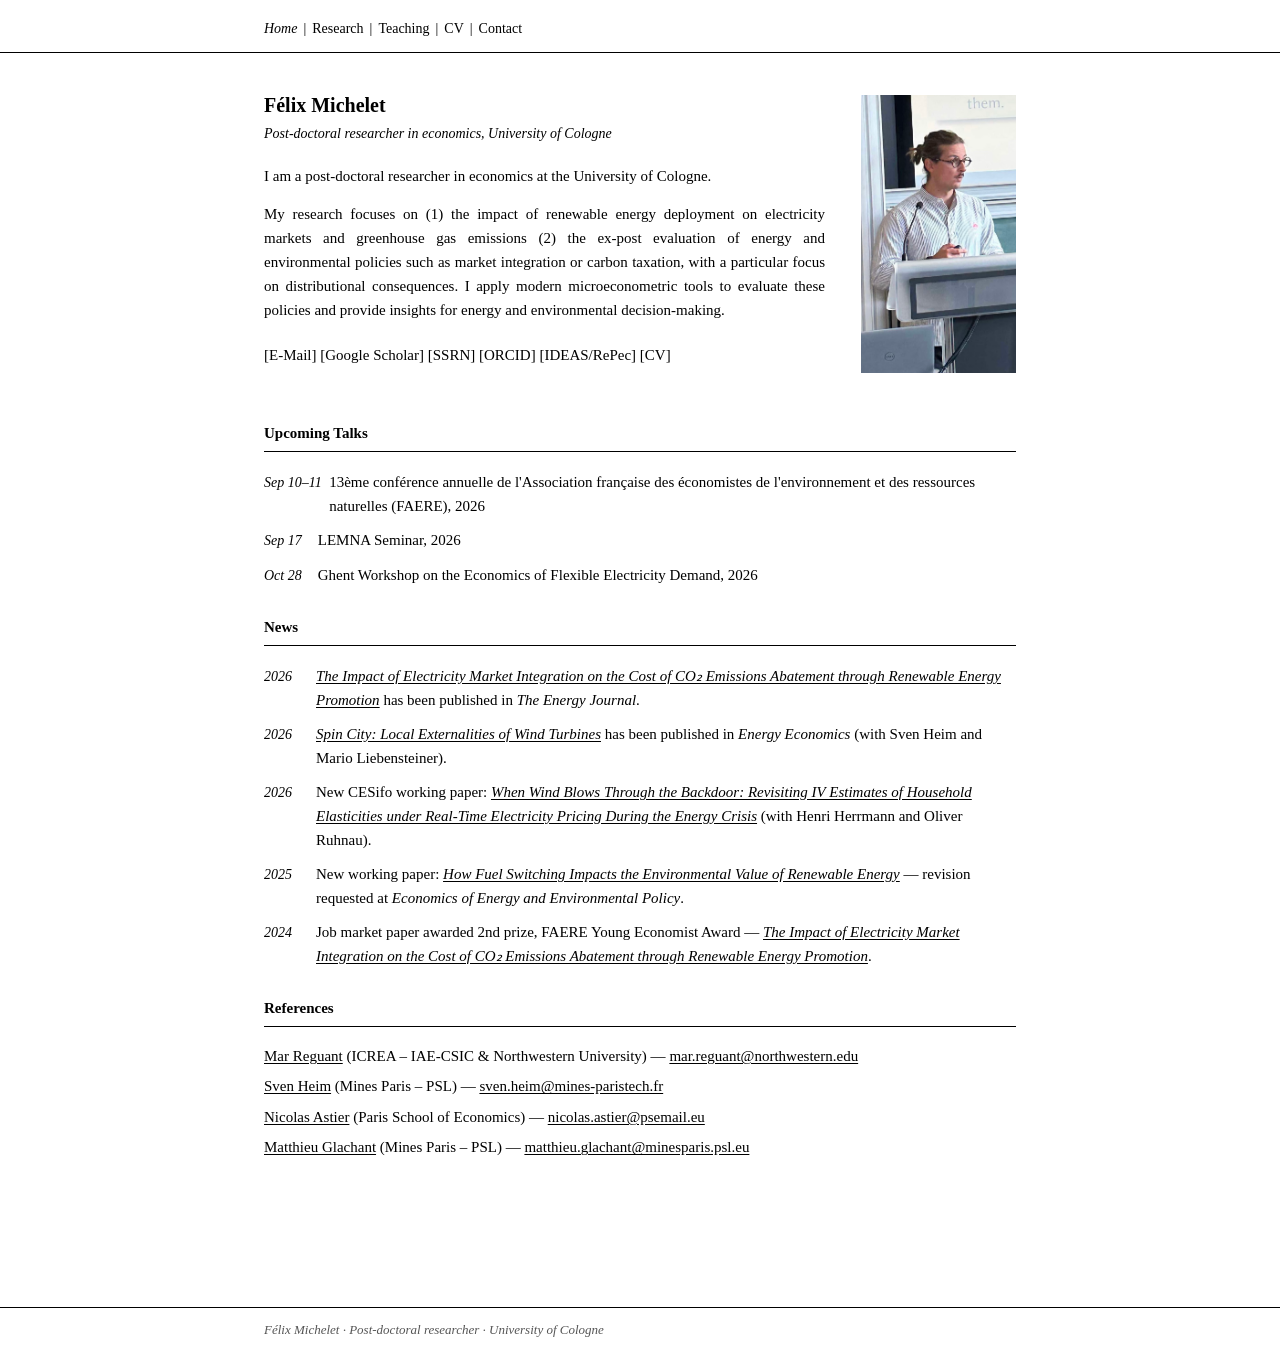
==== index.html @ cdfa5f25 "Update CV, add Upcoming Talks section" ====
<!DOCTYPE html>
<html lang="en">
<head>
  <meta charset="UTF-8">
  <meta name="viewport" content="width=device-width, initial-scale=1.0">

  <title>Félix Michelet | Economist</title>
  <meta name="description" content="Félix Michelet is a post-doctoral researcher in economics at the University of Cologne. Research on renewable energy, electricity markets, and environmental policy.">
  <meta name="author" content="Félix Michelet">
  <meta name="keywords" content="Félix Michelet, Felix Michelet, economist, energy economics, renewable energy, electricity markets, environmental policy, University of Cologne">
  <meta name="google-site-verification" content="-vWV9fMvth3Z5lWH0gV60MzSaRjkvA3Q-QsjtKYt7nY">

  <link rel="canonical" href="https://felix-michelet.github.io/">

  <!-- Open Graph -->
  <meta property="og:type" content="profile">
  <meta property="og:title" content="Félix Michelet | Economist">
  <meta property="og:description" content="Post-doctoral researcher in economics at the University of Cologne. Research on renewable energy, electricity markets, and environmental policy.">
  <meta property="og:url" content="https://felix-michelet.github.io/">
  <meta property="og:locale" content="en_US">

  <!-- JSON-LD structured data -->
  <script type="application/ld+json">
  {
    "@context": "https://schema.org",
    "@type": "Person",
    "name": "Félix Michelet",
    "givenName": "Félix",
    "familyName": "Michelet",
    "jobTitle": "Post-doctoral researcher in economics",
    "affiliation": {
      "@type": "Organization",
      "name": "University of Cologne",
      "url": "https://www.uni-koeln.de"
    },
    "email": "felix.michelet@wiso.uni-koeln.de",
    "url": "https://felix-michelet.github.io",
    "sameAs": [
      "https://scholar.google.com/citations?user=K8HXyC8AAAAJ&hl=fr",
      "https://papers.ssrn.com/sol3/cf_dev/AbsByAuth.cfm?per_id=7671781",
      "https://orcid.org/0009-0003-8310-5982",
      "https://ideas.repec.org/f/pmi1145.html"
    ],
    "knowsAbout": ["energy economics", "environmental policy", "renewable energy", "electricity markets", "microeconometrics"]
  }
  </script>

  <link rel="icon" type="image/svg+xml" href="favicon.svg">
  <link rel="stylesheet" href="style.css">
</head>
<body>

<header>
  <div class="container">
    <nav>
      <ul>
        <li><a href="index.html" class="active">Home</a></li>
        <li><a href="research.html">Research</a></li>
        <li><a href="teaching.html">Teaching</a></li>
        <li><a href="cv.pdf">CV</a></li>
        <li><a href="contact.html">Contact</a></li>
      </ul>
    </nav>
  </div>
</header>

<main>
  <div class="container">

    <div class="intro">
      <img src="photo.jpg" alt="Félix Michelet" class="intro-photo">

      <h1>Félix Michelet</h1>
      <p class="subtitle">Post-doctoral researcher in economics, University of Cologne</p>

      <p>I am a post-doctoral researcher in economics at the University of Cologne.</p>
      <p>
        My research focuses on (1) the impact of renewable energy deployment on electricity
        markets and greenhouse gas emissions (2) the ex-post evaluation of energy and
        environmental policies such as market integration or carbon taxation, with a
        particular focus on distributional consequences. I apply modern microeconometric
        tools to evaluate these policies and provide insights for energy and environmental
        decision-making.
      </p>

      <p class="contact-links">
        [<a href="mailto:felix.michelet@wiso.uni-koeln.de">E-Mail</a>]
        [<a href="https://scholar.google.com/citations?user=K8HXyC8AAAAJ&hl=fr">Google Scholar</a>]
        [<a href="https://papers.ssrn.com/sol3/cf_dev/AbsByAuth.cfm?per_id=7671781">SSRN</a>]
        [<a href="https://orcid.org/0009-0003-8310-5982">ORCID</a>]
        [<a href="https://ideas.repec.org/f/pmi1145.html">IDEAS/RePec</a>]
        [<a href="cv.pdf">CV</a>]
      </p>
    </div>

    <h2 class="section-title">Upcoming Talks</h2>
    <hr class="section-rule">

    <ul class="news-list">
      <li>
        <span class="news-date">Sep 10–11</span>
        <span>13ème conférence annuelle de l'Association française des économistes de l'environnement et des ressources naturelles (FAERE), 2026</span>
      </li>
      <li>
        <span class="news-date">Sep 17</span>
        <span>LEMNA Seminar, 2026</span>
      </li>
      <li>
        <span class="news-date">Oct 28</span>
        <span>Ghent Workshop on the Economics of Flexible Electricity Demand, 2026</span>
      </li>
    </ul>

    <h2 class="section-title">News</h2>
    <hr class="section-rule">

    <ul class="news-list">
      <li>
        <span class="news-date">2026</span>
        <span>
          <a href="https://doi.org/10.1177/01956574261469479"><em>The Impact of Electricity Market Integration on the Cost of CO₂ Emissions Abatement through Renewable Energy Promotion</em></a>
          has been published in <em>The Energy Journal</em>.
        </span>
      </li>
      <li>
        <span class="news-date">2026</span>
        <span>
          <a href="https://www.sciencedirect.com/science/article/pii/S0140988326002008"><em>Spin City: Local Externalities of Wind Turbines</em></a>
          has been published in <em>Energy Economics</em> (with Sven Heim and Mario Liebensteiner).
        </span>
      </li>
      <li>
        <span class="news-date">2026</span>
        <span>
          New CESifo working paper:
          <a href="https://www.ifo.de/DocDL/cesifo1_wp12617.pdf"><em>When Wind Blows Through the Backdoor: Revisiting IV Estimates of Household Elasticities under Real-Time Electricity Pricing During the Energy Crisis</em></a>
          (with Henri Herrmann and Oliver Ruhnau).
        </span>
      </li>
      <li>
        <span class="news-date">2025</span>
        <span>
          New working paper:
          <a href="https://papers.ssrn.com/sol3/papers.cfm?abstract_id=5344538"><em>How Fuel Switching Impacts the Environmental Value of Renewable Energy</em></a>
          — revision requested at <em>Economics of Energy and Environmental Policy</em>.
        </span>
      </li>
      <li>
        <span class="news-date">2024</span>
        <span>
          Job market paper awarded 2nd prize, FAERE Young Economist Award —
          <a href="https://www.dropbox.com/scl/fi/n6gbyo9abtmuezpeaghq9/JMP-Michelet.pdf?rlkey=tjdo9tctyydbn176hefi6ldla&st=pvex7tm7&dl=0"><em>The Impact of Electricity Market Integration on the Cost of CO₂ Emissions Abatement through Renewable Energy Promotion</em></a>.
        </span>
      </li>
    </ul>

    <h2 class="section-title">References</h2>
    <hr class="section-rule">

    <ul class="ref-list">
      <li>
        <a href="https://mreguant.github.io/">Mar Reguant</a>
        (ICREA – IAE-CSIC &amp; Northwestern University) —
        <a href="mailto:mar.reguant@northwestern.edu">mar.reguant@northwestern.edu</a>
      </li>
      <li>
        <a href="https://sven-heim.com/">Sven Heim</a>
        (Mines Paris – PSL) —
        <a href="mailto:sven.heim@mines-paristech.fr">sven.heim@mines-paristech.fr</a>
      </li>
      <li>
        <a href="https://sites.google.com/view/nicolas-astier">Nicolas Astier</a>
        (Paris School of Economics) —
        <a href="mailto:nicolas.astier@psemail.eu">nicolas.astier@psemail.eu</a>
      </li>
      <li>
        <a href="https://www.minesparis.psl.eu/cedp/faculty/matthieu-glachant/">Matthieu Glachant</a>
        (Mines Paris – PSL) —
        <a href="mailto:matthieu.glachant@minesparis.psl.eu">matthieu.glachant@minesparis.psl.eu</a>
      </li>
    </ul>

  </div>
</main>

<footer>
  <div class="container">
    Félix Michelet · Post-doctoral researcher · University of Cologne
  </div>
</footer>

</body>
</html>
---- style.css ----
/* ─── Reset & Base ─────────────────────────────────────────── */
*, *::before, *::after { box-sizing: border-box; margin: 0; padding: 0; }

body {
  font-family: Georgia, 'Times New Roman', serif;
  font-size: 15px;
  color: #000;
  background: #fff;
  line-height: 1.6;
}

a {
  color: #000;
  text-decoration: underline;
  text-underline-offset: 2px;
}
a:hover { color: #555; }

/* ─── Layout ───────────────────────────────────────────────── */
.container {
  max-width: 800px;
  margin: 0 auto;
  padding: 0 24px;
}

/* ─── Navigation ───────────────────────────────────────────── */
header {
  padding: 16px 0 12px;
  border-bottom: 1px solid #000;
  margin-bottom: 36px;
}

nav {
  display: flex;
  align-items: baseline;
  flex-wrap: wrap;
  gap: 0 6px;
}

nav .site-name {
  font-family: Georgia, serif;
  font-size: 15px;
  font-weight: bold;
  margin-right: 20px;
  color: #000;
  text-decoration: none;
}

nav ul {
  list-style: none;
  display: flex;
  flex-wrap: wrap;
}

nav ul li::before {
  content: '|';
  color: #000;
  padding: 0 6px;
  font-family: Georgia, serif;
  font-size: 14px;
}

nav ul li:first-child::before { content: none; }

nav ul li a {
  font-family: Georgia, serif;
  font-size: 14px;
  color: #000;
  text-decoration: none;
}

nav ul li a:hover { text-decoration: underline; }
nav ul li a.active { font-style: italic; }

/* ─── Main content ─────────────────────────────────────────── */
main {
  padding-bottom: 80px;
}

/* ─── Section headers ──────────────────────────────────────── */
.section-title {
  font-family: Georgia, serif;
  font-size: 15px;
  font-weight: bold;
  color: #000;
  margin-bottom: 6px;
  margin-top: 28px;
}

.section-rule {
  border: none;
  border-top: 1px solid #000;
  margin-bottom: 18px;
}

/* ─── Home: intro block ────────────────────────────────────── */
.intro::after { content: ''; display: table; clear: both; }

.intro-photo {
  float: right;
  width: 155px;
  margin: 6px 0 20px 36px;
  display: block;
}

.intro h1 {
  font-family: Georgia, serif;
  font-size: 20px;
  font-weight: bold;
  margin-bottom: 2px;
}

.intro .subtitle {
  font-family: Georgia, serif;
  font-size: 14px;
  color: #000;
  margin-bottom: 18px;
  font-style: italic;
}

.intro p {
  font-size: 15px;
  margin-bottom: 14px;
  text-align: justify;
}

/* ─── Contact links (inline bracket style) ─────────────────── */
.contact-links {
  font-size: 14px;
  margin-top: 18px;
  line-height: 2;
}

.contact-links a {
  text-decoration: none;
  color: #000;
}
.contact-links a:hover { text-decoration: underline; }

/* ─── News ─────────────────────────────────────────────────── */
.news-list {
  list-style: none;
}

.news-list li {
  display: flex;
  gap: 16px;
  margin-bottom: 10px;
  font-size: 15px;
  align-items: baseline;
}

.news-list .news-date {
  font-size: 14px;
  color: #000;
  white-space: nowrap;
  min-width: 36px;
  font-style: italic;
}

/* ─── Research page ────────────────────────────────────────── */
.paper {
  margin-bottom: 22px;
}

.paper-citation {
  font-size: 15px;
  margin-bottom: 6px;
}

.paper-citation a {
  text-decoration: none;
  color: #000;
}
.paper-citation a:hover { text-decoration: underline; }

.paper-status {
  font-size: 14px;
  font-style: italic;
  margin-bottom: 6px;
  color: #000;
}

.paper-abstract {
  font-size: 14px;
  text-align: justify;
  margin-bottom: 4px;
  color: #333;
}

/* ─── Teaching ─────────────────────────────────────────────── */
.course {
  margin-bottom: 14px;
  font-size: 15px;
}

.course-meta {
  font-size: 14px;
  font-style: italic;
}

/* ─── Contact page ─────────────────────────────────────────── */
.contact-block {
  margin-bottom: 28px;
}

.contact-block h3 {
  font-family: Georgia, serif;
  font-size: 15px;
  font-weight: bold;
  margin-bottom: 6px;
}

.contact-block p,
.contact-block address {
  font-size: 15px;
  font-style: normal;
  line-height: 1.7;
}

/* ─── References ───────────────────────────────────────────── */
.ref-list {
  list-style: none;
}

.ref-list li {
  font-size: 15px;
  margin-bottom: 8px;
  line-height: 1.5;
}

/* ─── Footer ───────────────────────────────────────────────── */
footer {
  border-top: 1px solid #000;
  padding: 12px 0;
  margin-top: 60px;
  font-size: 13px;
  color: #555;
  font-family: Georgia, serif;
  font-style: italic;
}

/* ─── Responsive ───────────────────────────────────────────── */
@media (max-width: 560px) {
  .intro-photo { width: 110px; margin-left: 20px; }
  nav { gap: 4px; }
}
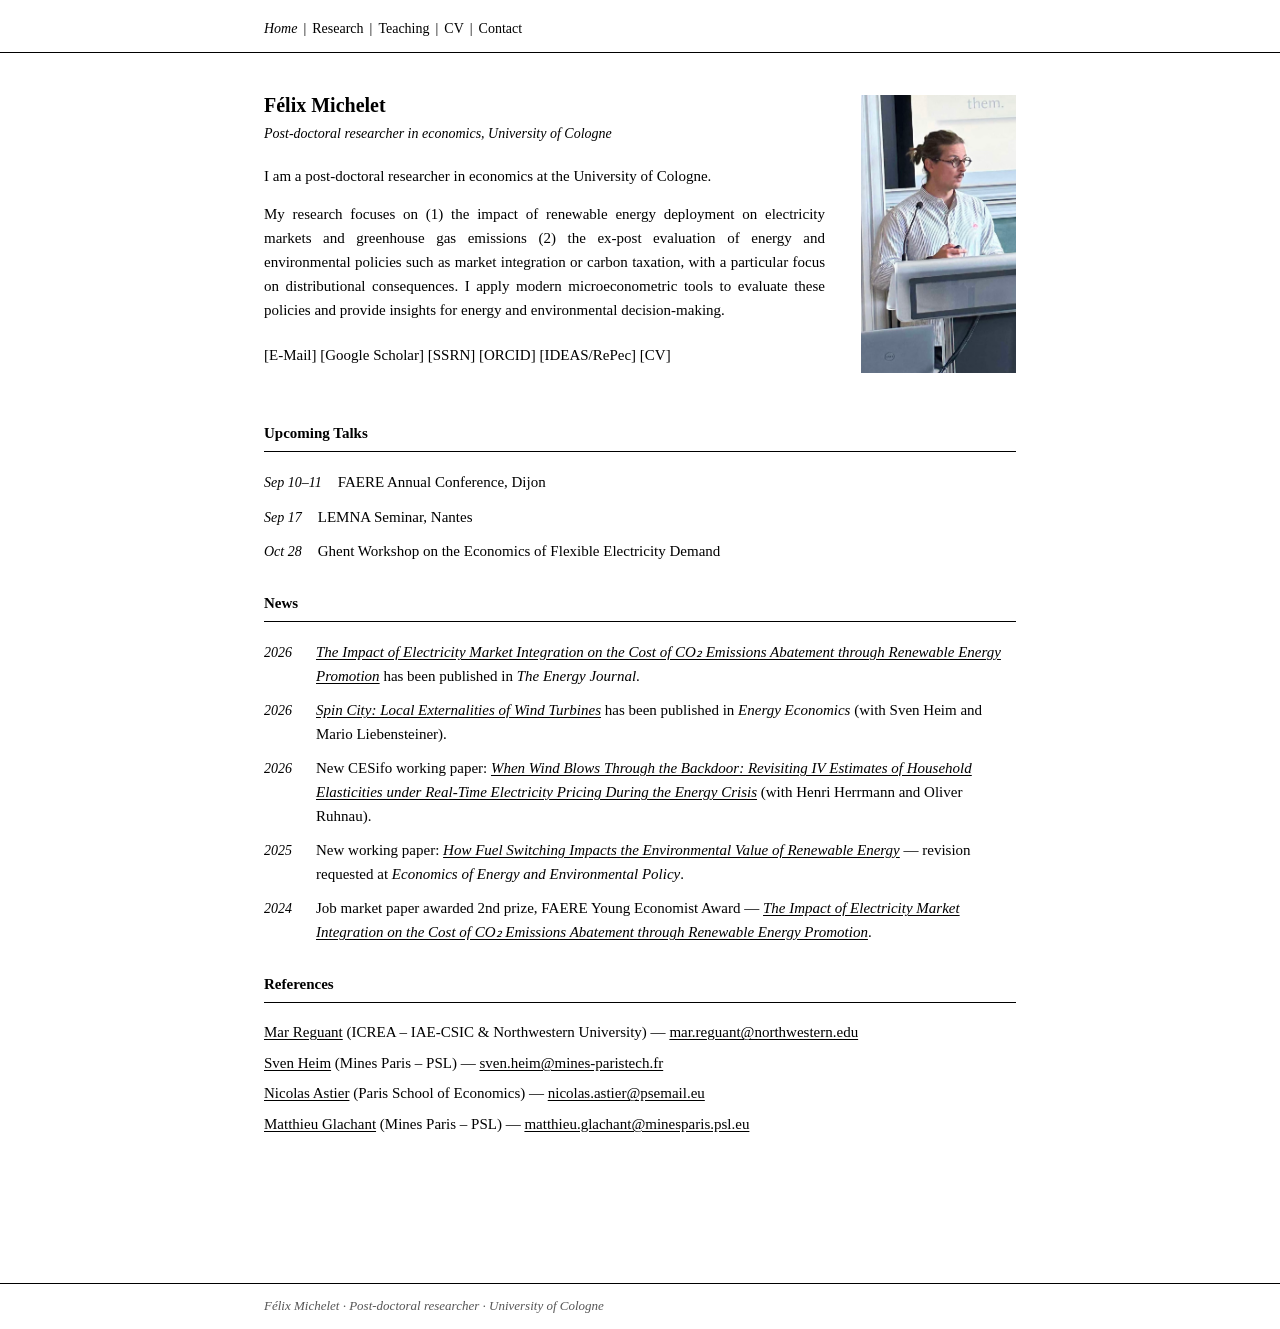
==== commit 71554d62: "Fix upcoming talks labels" ====
--- a/index.html
+++ b/index.html
@@ -99,15 +99,15 @@
     <ul class="news-list">
       <li>
         <span class="news-date">Sep 10–11</span>
-        <span>13ème conférence annuelle de l'Association française des économistes de l'environnement et des ressources naturelles (FAERE), 2026</span>
+        <span>FAERE Annual Conference, Dijon</span>
       </li>
       <li>
         <span class="news-date">Sep 17</span>
-        <span>LEMNA Seminar, 2026</span>
+        <span>LEMNA Seminar, Nantes</span>
       </li>
       <li>
         <span class="news-date">Oct 28</span>
-        <span>Ghent Workshop on the Economics of Flexible Electricity Demand, 2026</span>
+        <span>Ghent Workshop on the Economics of Flexible Electricity Demand</span>
       </li>
     </ul>
 
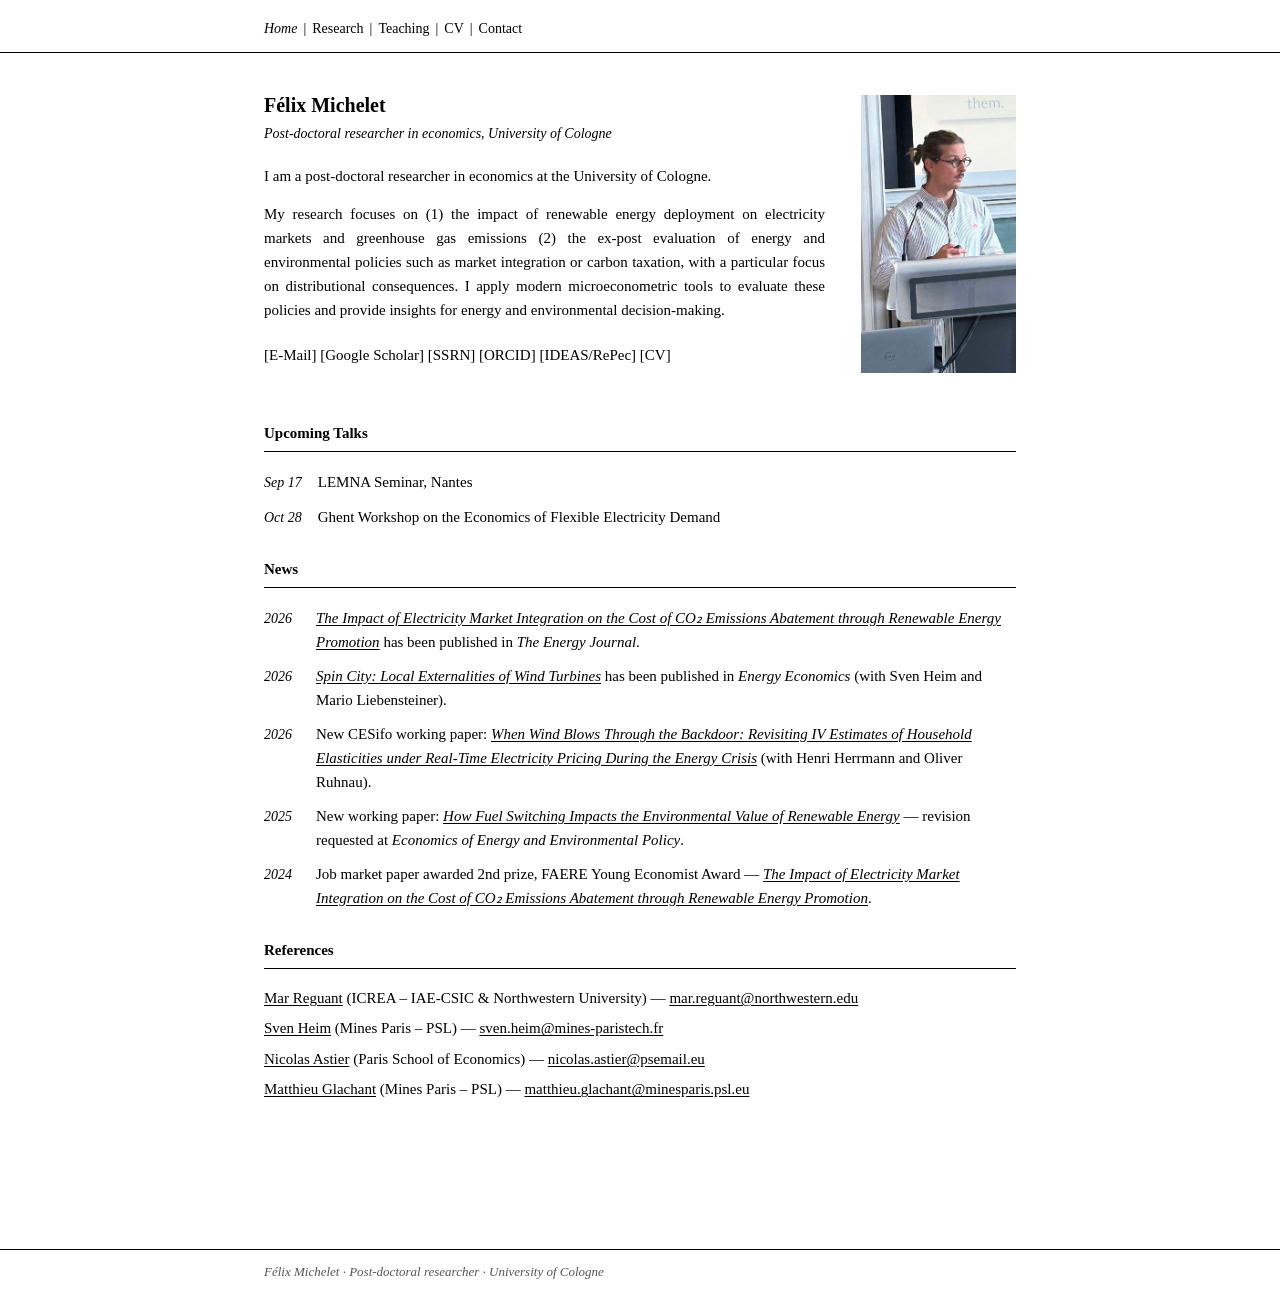
==== commit 89dcf1cc: "Remove FAERE talk (past) Co-Authored-By: Claude Sonnet 4.6 <noreply@anthropic.com>" ====
--- a/index.html
+++ b/index.html
@@ -98,10 +98,6 @@
 
     <ul class="news-list">
       <li>
-        <span class="news-date">Sep 10–11</span>
-        <span>FAERE Annual Conference, Dijon</span>
-      </li>
-      <li>
         <span class="news-date">Sep 17</span>
         <span>LEMNA Seminar, Nantes</span>
       </li>
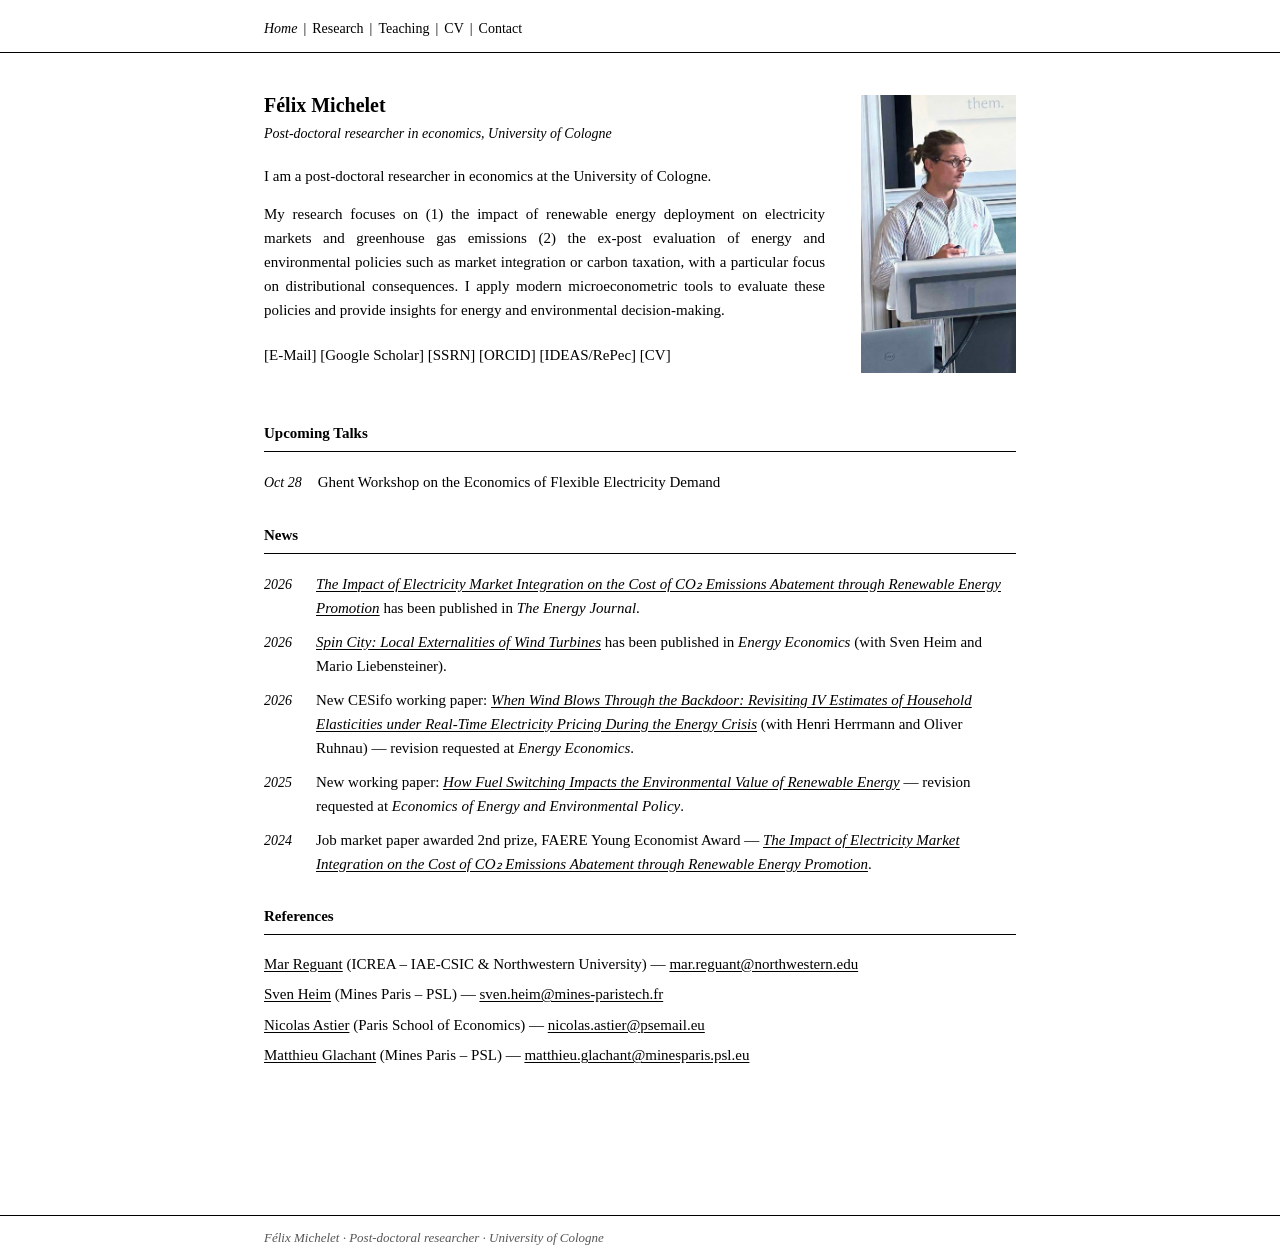
==== commit c7472001: "Update talks and working papers: remove LEMNA, reorder WPs, add revision statuses Co-Authored-By: Cl" ====
--- a/index.html
+++ b/index.html
@@ -98,10 +98,6 @@
 
     <ul class="news-list">
       <li>
-        <span class="news-date">Sep 17</span>
-        <span>LEMNA Seminar, Nantes</span>
-      </li>
-      <li>
         <span class="news-date">Oct 28</span>
         <span>Ghent Workshop on the Economics of Flexible Electricity Demand</span>
       </li>
@@ -130,7 +126,7 @@
         <span>
           New CESifo working paper:
           <a href="https://www.ifo.de/DocDL/cesifo1_wp12617.pdf"><em>When Wind Blows Through the Backdoor: Revisiting IV Estimates of Household Elasticities under Real-Time Electricity Pricing During the Energy Crisis</em></a>
-          (with Henri Herrmann and Oliver Ruhnau).
+          (with Henri Herrmann and Oliver Ruhnau) — revision requested at <em>Energy Economics</em>.
         </span>
       </li>
       <li>
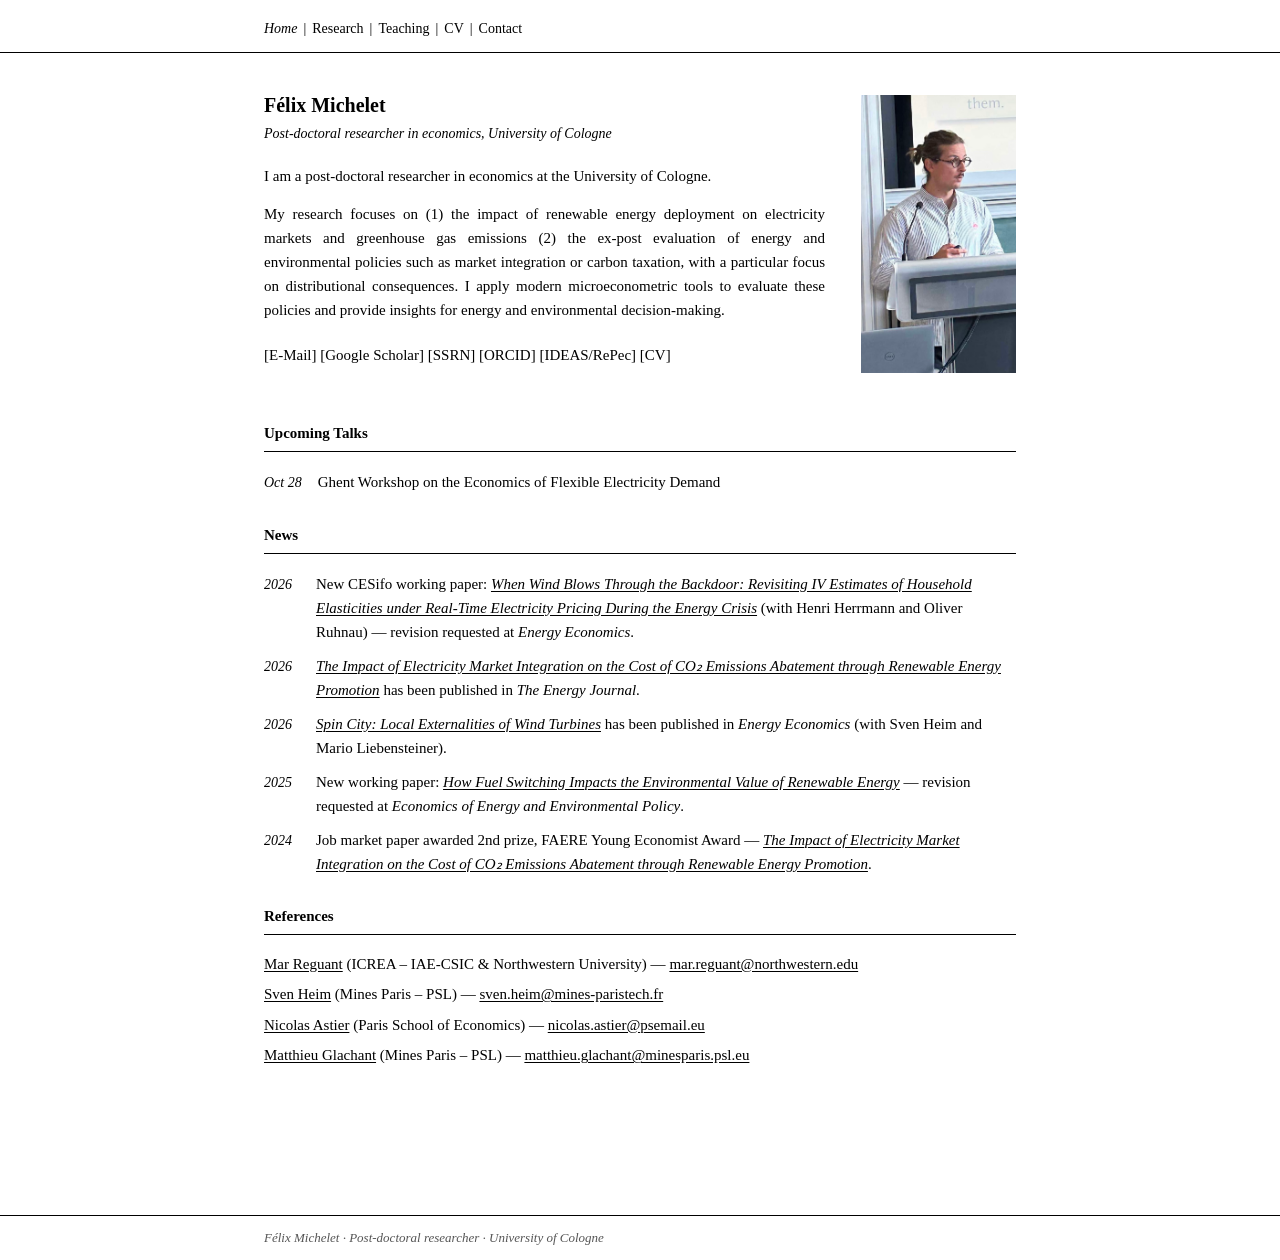
==== commit c3ccd2db: "Move CESifo WP to top of news list Co-Authored-By: Claude Sonnet 4.6 <noreply@anthropic.com>" ====
--- a/index.html
+++ b/index.html
@@ -110,6 +110,14 @@
       <li>
         <span class="news-date">2026</span>
         <span>
+          New CESifo working paper:
+          <a href="https://www.ifo.de/DocDL/cesifo1_wp12617.pdf"><em>When Wind Blows Through the Backdoor: Revisiting IV Estimates of Household Elasticities under Real-Time Electricity Pricing During the Energy Crisis</em></a>
+          (with Henri Herrmann and Oliver Ruhnau) — revision requested at <em>Energy Economics</em>.
+        </span>
+      </li>
+      <li>
+        <span class="news-date">2026</span>
+        <span>
           <a href="https://doi.org/10.1177/01956574261469479"><em>The Impact of Electricity Market Integration on the Cost of CO₂ Emissions Abatement through Renewable Energy Promotion</em></a>
           has been published in <em>The Energy Journal</em>.
         </span>
@@ -119,14 +127,6 @@
         <span>
           <a href="https://www.sciencedirect.com/science/article/pii/S0140988326002008"><em>Spin City: Local Externalities of Wind Turbines</em></a>
           has been published in <em>Energy Economics</em> (with Sven Heim and Mario Liebensteiner).
-        </span>
-      </li>
-      <li>
-        <span class="news-date">2026</span>
-        <span>
-          New CESifo working paper:
-          <a href="https://www.ifo.de/DocDL/cesifo1_wp12617.pdf"><em>When Wind Blows Through the Backdoor: Revisiting IV Estimates of Household Elasticities under Real-Time Electricity Pricing During the Energy Crisis</em></a>
-          (with Henri Herrmann and Oliver Ruhnau) — revision requested at <em>Energy Economics</em>.
         </span>
       </li>
       <li>
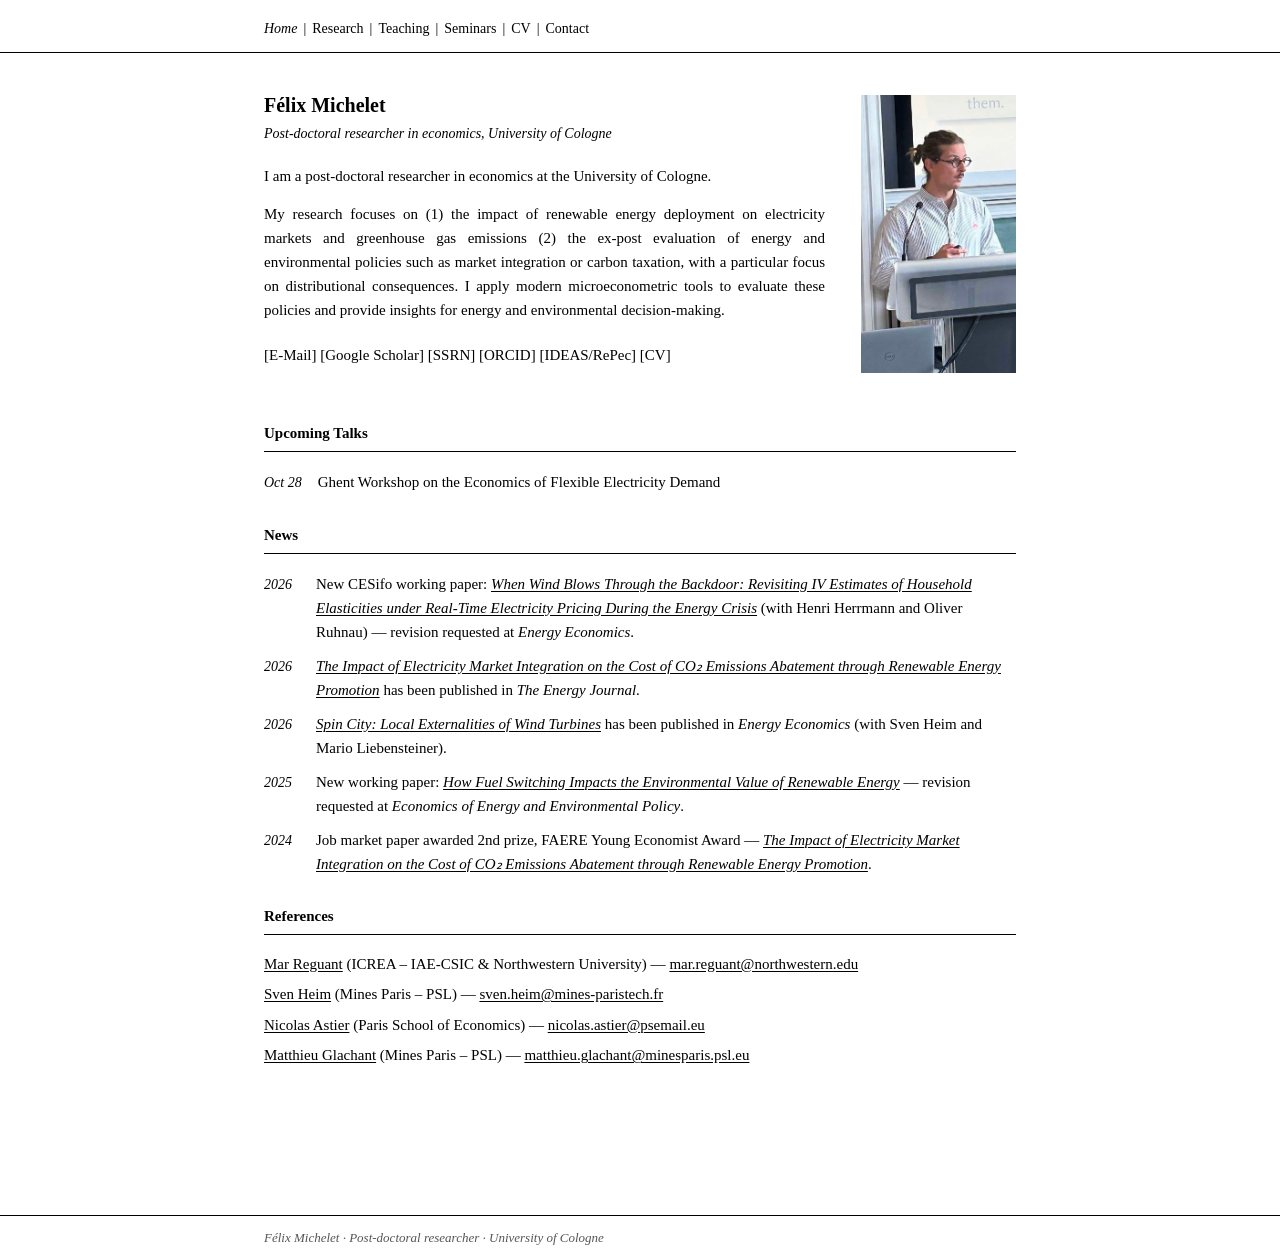
==== commit de90a5ad: "Add Seminars & Conferences page Co-Authored-By: Claude Sonnet 4.6 <noreply@anthropic.com>" ====
--- a/index.html
+++ b/index.html
@@ -57,6 +57,7 @@
         <li><a href="index.html" class="active">Home</a></li>
         <li><a href="research.html">Research</a></li>
         <li><a href="teaching.html">Teaching</a></li>
+        <li><a href="seminars.html">Seminars</a></li>
         <li><a href="cv.pdf">CV</a></li>
         <li><a href="contact.html">Contact</a></li>
       </ul>
--- a/style.css
+++ b/style.css
@@ -226,6 +226,17 @@
 .ref-list li {
   font-size: 15px;
   margin-bottom: 8px;
+  line-height: 1.5;
+}
+
+/* ─── Conferences ──────────────────────────────────────────── */
+.conf-list {
+  list-style: none;
+}
+
+.conf-list li {
+  font-size: 15px;
+  margin-bottom: 6px;
   line-height: 1.5;
 }
 
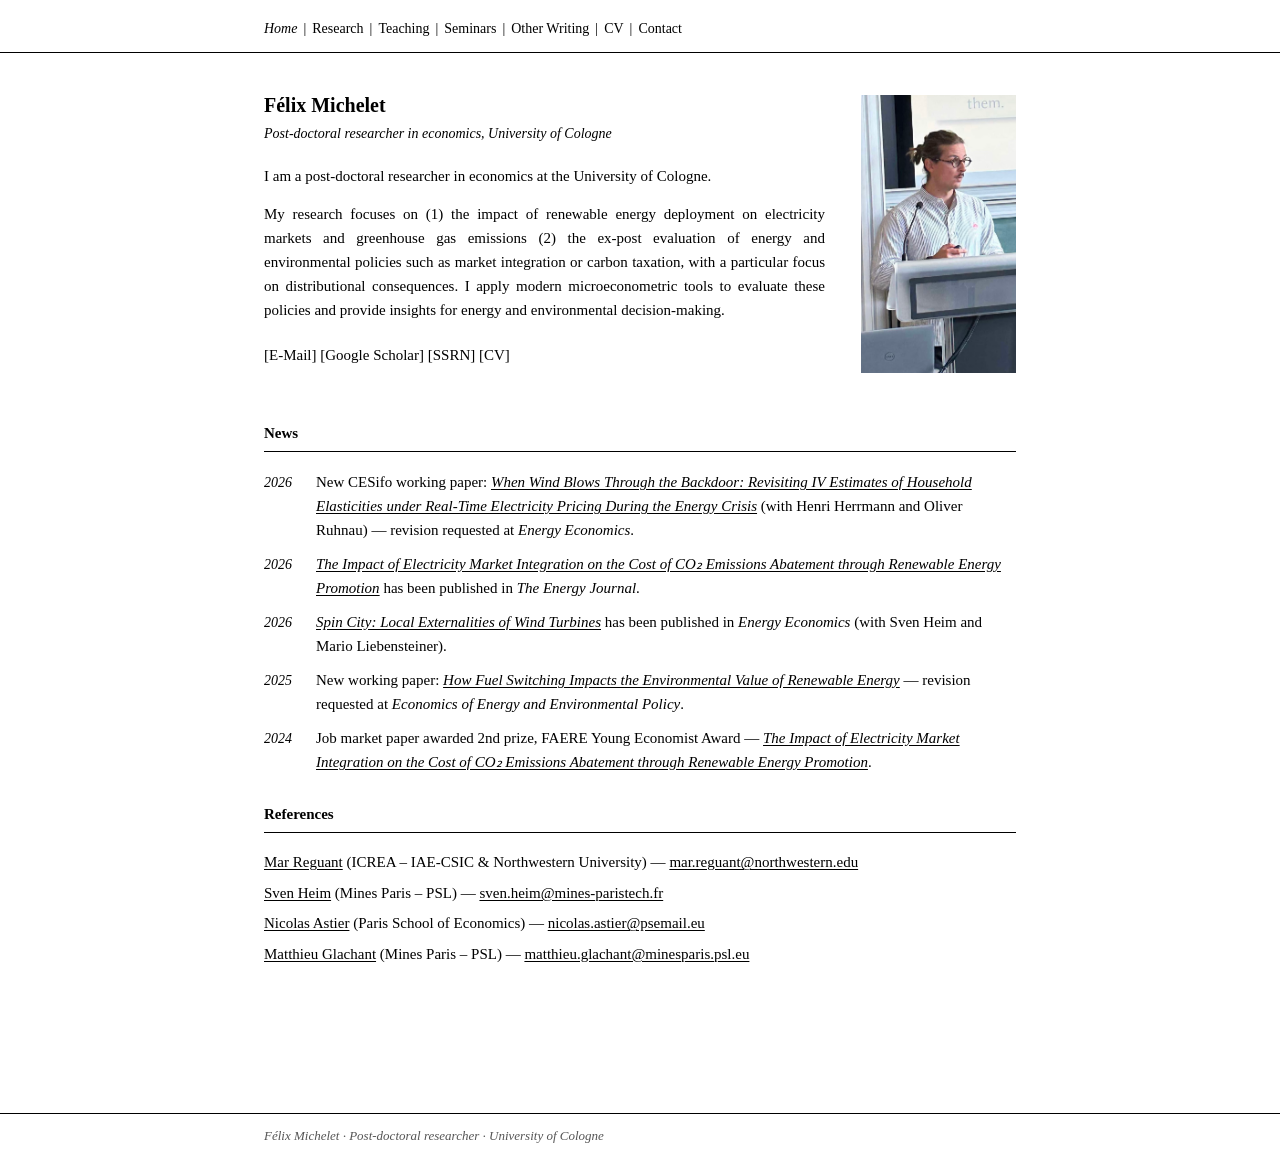
==== commit 5b0297a6: "Remove past talks, trim nav links, add Shadow Peaks WIP, add Other Writing page Co-Authored-By: Clau" ====
--- a/index.html
+++ b/index.html
@@ -58,6 +58,7 @@
         <li><a href="research.html">Research</a></li>
         <li><a href="teaching.html">Teaching</a></li>
         <li><a href="seminars.html">Seminars</a></li>
+        <li><a href="writing.html">Other Writing</a></li>
         <li><a href="cv.pdf">CV</a></li>
         <li><a href="contact.html">Contact</a></li>
       </ul>
@@ -88,21 +89,9 @@
         [<a href="mailto:felix.michelet@wiso.uni-koeln.de">E-Mail</a>]
         [<a href="https://scholar.google.com/citations?user=K8HXyC8AAAAJ&hl=fr">Google Scholar</a>]
         [<a href="https://papers.ssrn.com/sol3/cf_dev/AbsByAuth.cfm?per_id=7671781">SSRN</a>]
-        [<a href="https://orcid.org/0009-0003-8310-5982">ORCID</a>]
-        [<a href="https://ideas.repec.org/f/pmi1145.html">IDEAS/RePec</a>]
         [<a href="cv.pdf">CV</a>]
       </p>
     </div>
-
-    <h2 class="section-title">Upcoming Talks</h2>
-    <hr class="section-rule">
-
-    <ul class="news-list">
-      <li>
-        <span class="news-date">Oct 28</span>
-        <span>Ghent Workshop on the Economics of Flexible Electricity Demand</span>
-      </li>
-    </ul>
 
     <h2 class="section-title">News</h2>
     <hr class="section-rule">
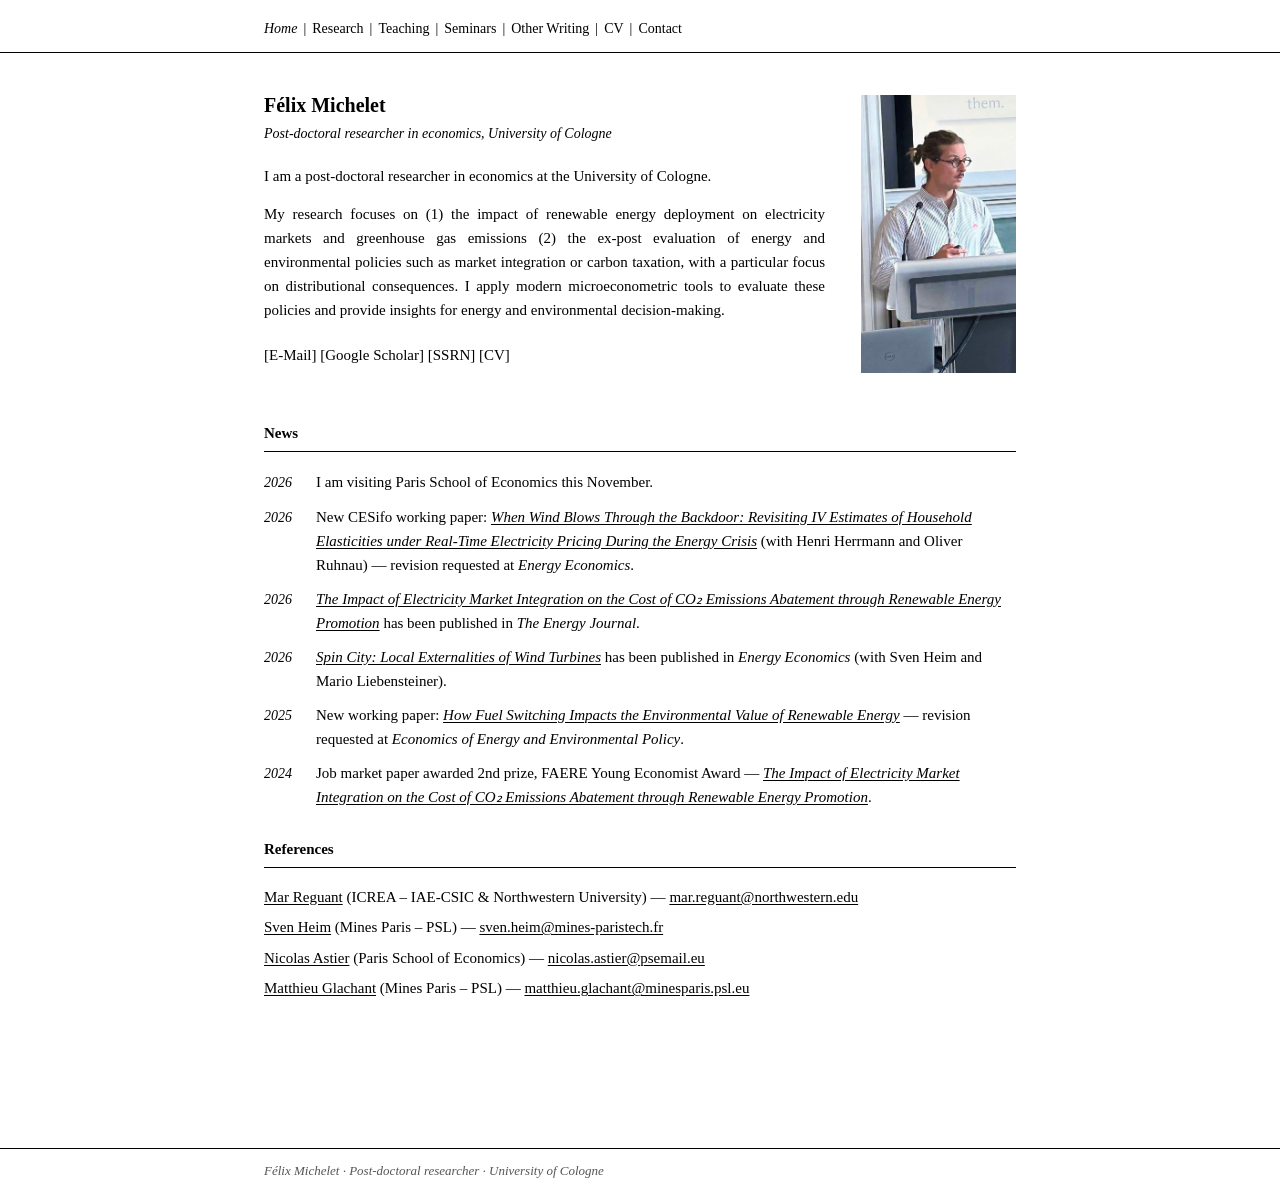
==== commit 0f8a1173: "Add PSE visiting news item Co-Authored-By: Claude Sonnet 4.6 <noreply@anthropic.com>" ====
--- a/index.html
+++ b/index.html
@@ -99,6 +99,10 @@
     <ul class="news-list">
       <li>
         <span class="news-date">2026</span>
+        <span>I am visiting Paris School of Economics this November.</span>
+      </li>
+      <li>
+        <span class="news-date">2026</span>
         <span>
           New CESifo working paper:
           <a href="https://www.ifo.de/DocDL/cesifo1_wp12617.pdf"><em>When Wind Blows Through the Backdoor: Revisiting IV Estimates of Household Elasticities under Real-Time Electricity Pricing During the Energy Crisis</em></a>
